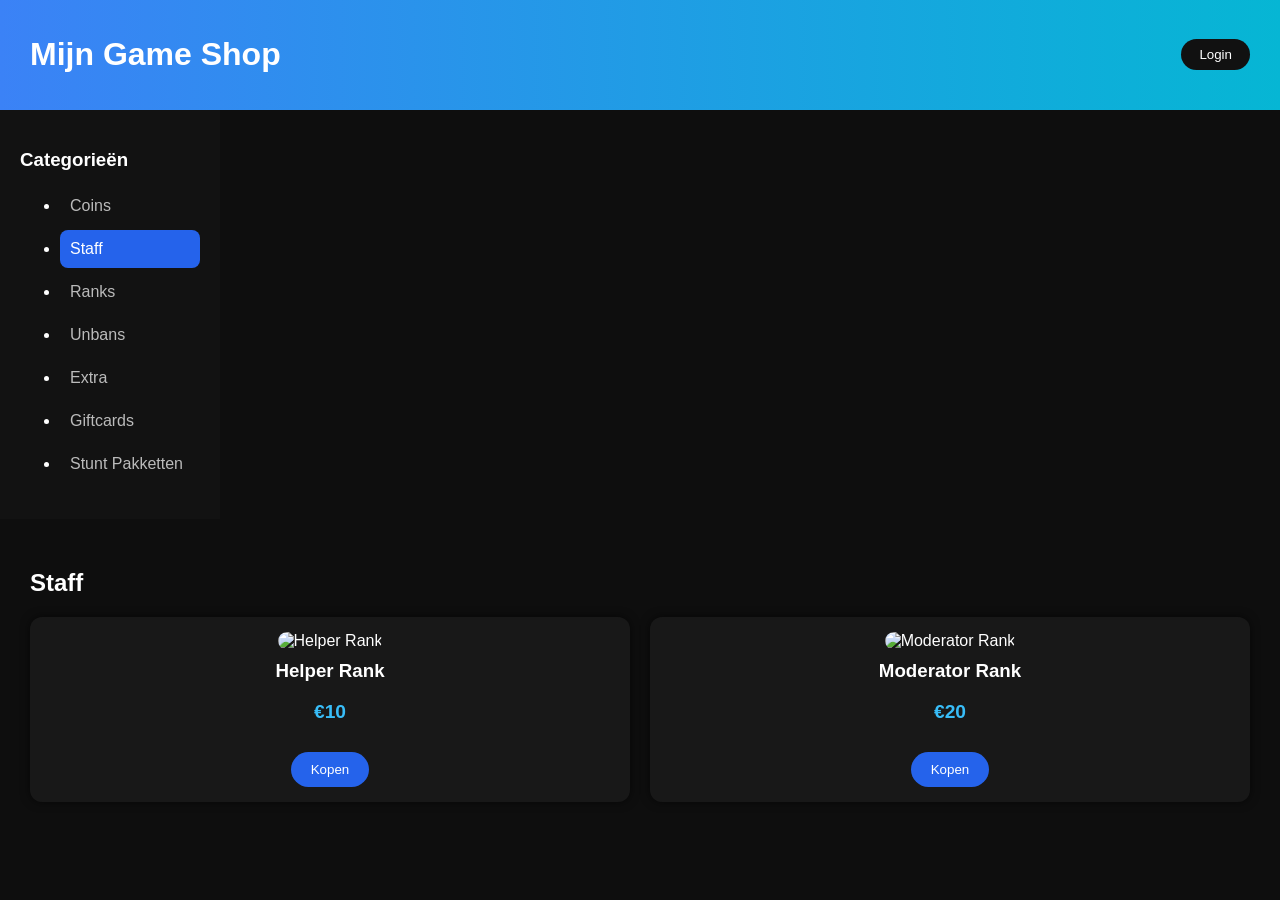
==== staff.html @ a7237e2c "Create staff.html" ====
<!DOCTYPE html>
<html lang="nl">
<head>
<meta charset="UTF-8">
<meta name="viewport" content="width=device-width, initial-scale=1.0">
<title>Mijn Game Shop - Staff</title>
<link rel="stylesheet" href="style.css">
</head>
<body>

<header class="topbar">
  <h1>Mijn Game Shop</h1>
  <button class="login">Login</button>
</header>

<nav class="sidebar">
  <h3>Categorieën</h3>
  <ul>
    <li><a href="index.html">Coins</a></li>
    <li><a href="staff.html" class="active">Staff</a></li>
    <li><a href="ranks.html">Ranks</a></li>
    <li><a href="unbans.html">Unbans</a></li>
    <li><a href="extra.html">Extra</a></li>
    <li><a href="giftcards.html">Giftcards</a></li>
    <li><a href="stunt.html">Stunt Pakketten</a></li>
  </ul>
</nav>

<main class="content">
  <h2>Staff</h2>
  <div class="products">
    <article class="product">
      <img src="https://via.placeholder.com/300" alt="Helper Rank">
      <h3>Helper Rank</h3>
      <p class="price">€10</p>
      <button>Kopen</button>
    </article>
    <article class="product">
      <img src="https://via.placeholder.com/300" alt="Moderator Rank">
      <h3>Moderator Rank</h3>
      <p class="price">€20</p>
      <button>Kopen</button>
    </article>
  </div>
</main>

</body>
</html>
---- style.css ----
* {
  box-sizing: border-box;
  font-family: Arial, sans-serif;
}

.hidden{
  display:none;
}

body {
  margin: 0;
  background: #0e0e0e;
  color: white;
}

/* TOPBAR */
.topbar {
  background: linear-gradient(90deg, #3b82f6, #06b6d4);
  padding: 15px 30px;
  display: flex;
  justify-content: space-between;
  align-items: center;
}

.login {
  background: #111;
  color: white;
  border: none;
  padding: 8px 18px;
  border-radius: 20px;
  cursor: pointer;
}

/* LAYOUT */
.layout {
  display: flex;
  min-height: 100vh;
}

/* SIDEBAR */
.sidebar {
  width: 220px;
  background: #121212;
  padding: 20px;
}

.sidebar h3 {
  margin-bottom: 15px;
}

.sidebar a {
  display: block;
  color: #bbb;
  text-decoration: none;
  padding: 10px;
  border-radius: 8px;
  margin-bottom: 5px;
}

.sidebar a:hover,
.sidebar .active {
  background: #2563eb;
  color: white;
}

/* CONTENT */
.content {
  flex: 1;
  padding: 30px;
}

/* PRODUCTS */
.products {
  margin-top: 20px;
  display: grid;
  grid-template-columns: repeat(auto-fit, minmax(220px,1fr));
  gap: 20px;
}

.product {
  background: #181818;
  padding: 15px;
  border-radius: 12px;
  text-align: center;
  box-shadow: 0 0 10px rgba(0,0,0,0.6);
  transition: transform 0.3s;
}

.product:hover {
  transform: translateY(-5px);
}

.product img {
  width: 100%;
  border-radius: 10px;
}

.product h3 {
  margin: 10px 0 5px;
}

.price {
  color: #38bdf8;
  font-size: 1.2rem;
  font-weight: bold;
}

/* BUTTON */
.product button {
  margin-top: 10px;
  padding: 10px 20px;
  background: #2563eb;
  border: none;
  color: white;
  border-radius: 20px;
  cursor: pointer;
}

.product button:hover {
  background: #1d4ed8;
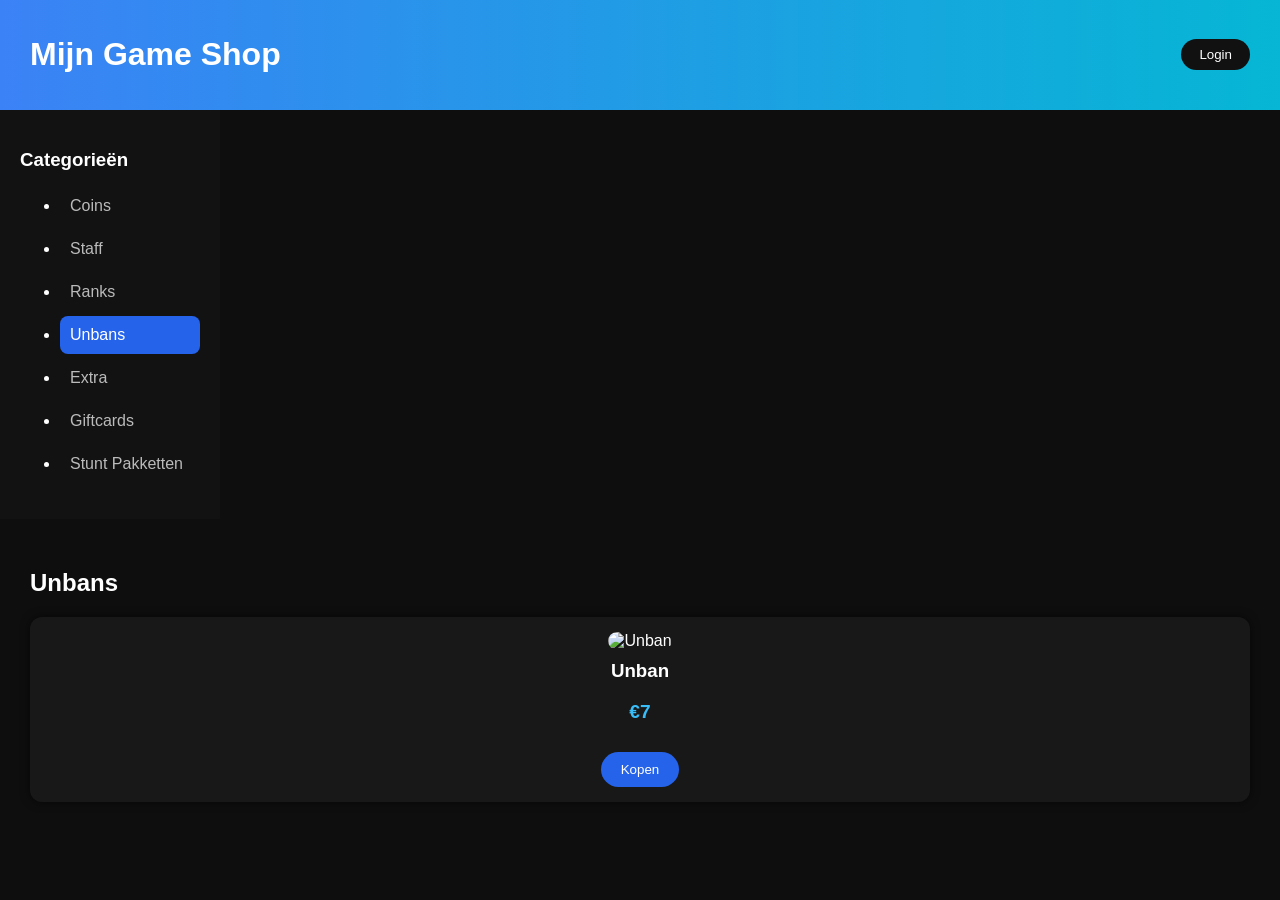
==== commit ca57c606: "Update staff.html" ====
--- a/staff.html
+++ b/staff.html
@@ -3,7 +3,7 @@
 <head>
 <meta charset="UTF-8">
 <meta name="viewport" content="width=device-width, initial-scale=1.0">
-<title>Mijn Game Shop - Staff</title>
+<title>Mijn Game Shop - Unbans</title>
 <link rel="stylesheet" href="style.css">
 </head>
 <body>
@@ -17,9 +17,9 @@
   <h3>Categorieën</h3>
   <ul>
     <li><a href="index.html">Coins</a></li>
-    <li><a href="staff.html" class="active">Staff</a></li>
+    <li><a href="staff.html">Staff</a></li>
     <li><a href="ranks.html">Ranks</a></li>
-    <li><a href="unbans.html">Unbans</a></li>
+    <li><a href="unbans.html" class="active">Unbans</a></li>
     <li><a href="extra.html">Extra</a></li>
     <li><a href="giftcards.html">Giftcards</a></li>
     <li><a href="stunt.html">Stunt Pakketten</a></li>
@@ -27,18 +27,12 @@
 </nav>
 
 <main class="content">
-  <h2>Staff</h2>
+  <h2>Unbans</h2>
   <div class="products">
     <article class="product">
-      <img src="https://via.placeholder.com/300" alt="Helper Rank">
-      <h3>Helper Rank</h3>
-      <p class="price">€10</p>
-      <button>Kopen</button>
-    </article>
-    <article class="product">
-      <img src="https://via.placeholder.com/300" alt="Moderator Rank">
-      <h3>Moderator Rank</h3>
-      <p class="price">€20</p>
+      <img src="https://via.placeholder.com/300" alt="Unban">
+      <h3>Unban</h3>
+      <p class="price">€7</p>
       <button>Kopen</button>
     </article>
   </div>
